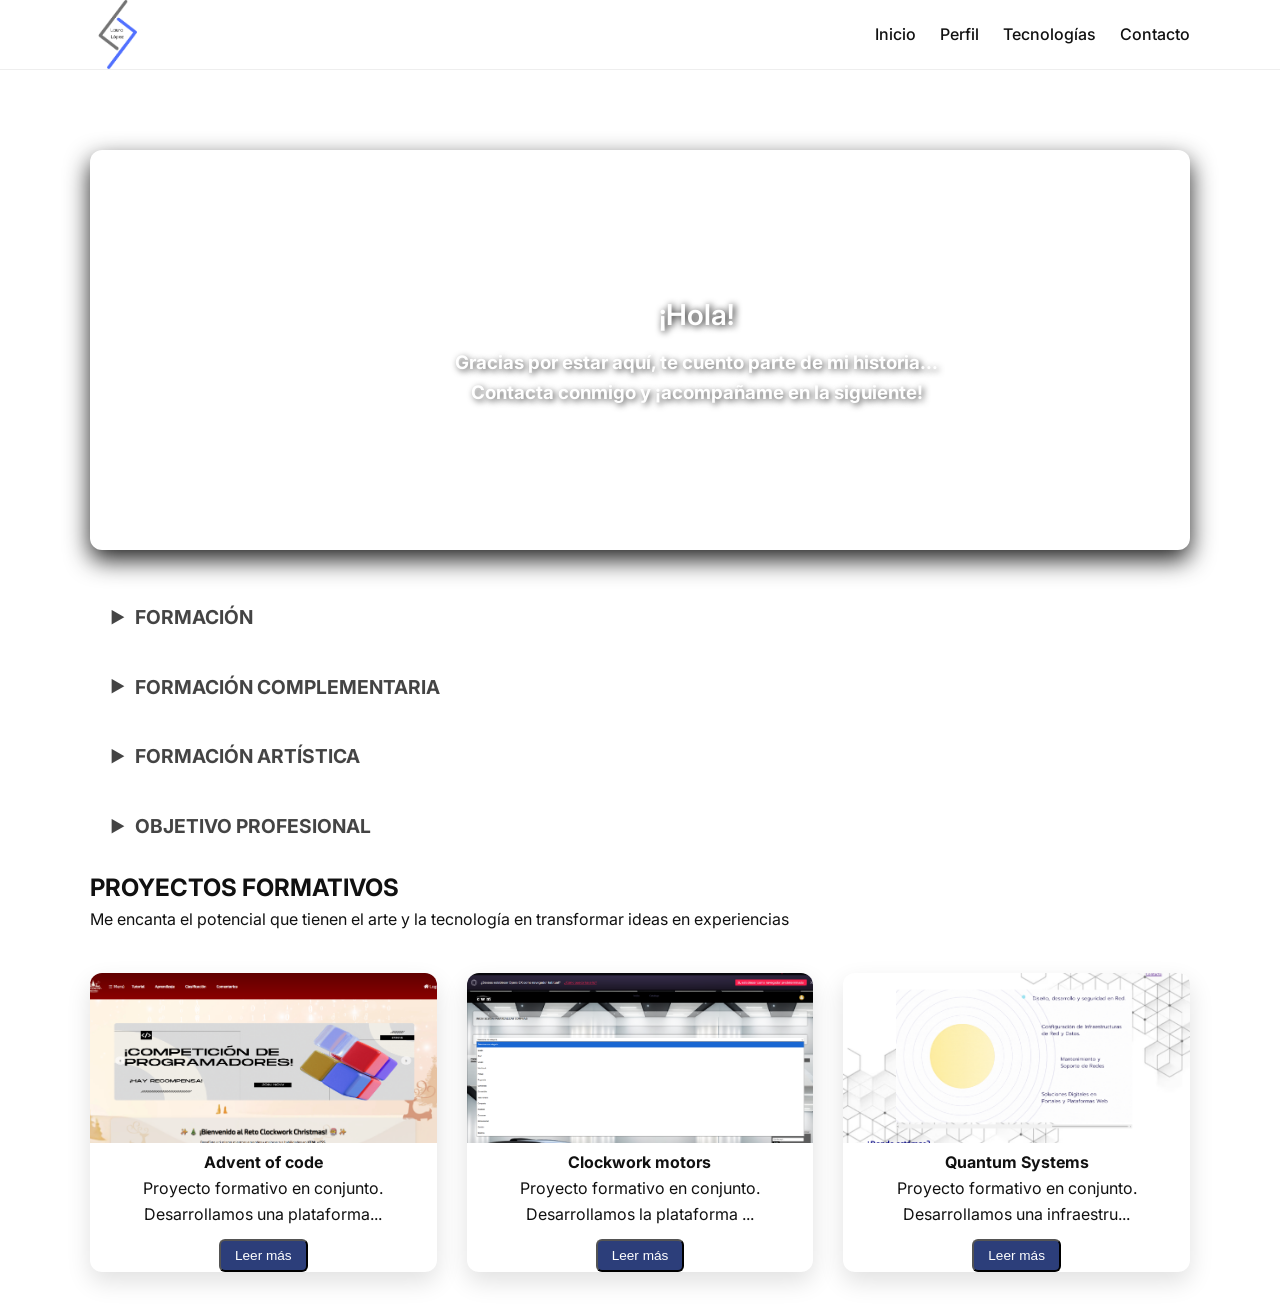
==== about.html @ 62062a2f "Subida de nueva versión de la web" ====
<!DOCTYPE html>
<html lang="es">
<head>
    <meta charset="UTF-8">
    <meta name="viewport" content="width=device-width, initial-scale=1.0">
    <title>Portfolio Profesional - Laura López</title>
    
    <!-- CSS -->
    <link rel="stylesheet" href="css/style.css">
    <link rel="stylesheet" href="css/header.css">
    <link rel="stylesheet" href="css/about.css">
    <link rel="stylesheet" href="css/acordeon.css"

    <!-- Fuentes -->
    <link rel="preconnect" href="https://fonts.googleapis.com">
    <link rel="preconnect" href="https://fonts.gstatic.com" crossorigin>
    <link href="https://fonts.googleapis.com/css2?family=Inter:wght@400;600;700&display=swap" rel="stylesheet">
</head>
<body>

    <!-- ================= HEADER ================= -->
    <header>
        <div class="container">
            <img src="assets/img/icon1.png" alt="Icono" class="logo">
            <nav>
                <a href="index.html">Inicio</a>
                <a href="about.html">Perfil</a>
                <a href="servicios.html">Tecnologías</a>
                <a href="contacto.html">Contacto</a>
            </nav>
        </div>
    </header>

    <!-- ================= ABOUT BANNER ================= -->
    <section class="about-banner">
        <div class="about-banner-text">
            <h2>¡Hola!</h2>
            <h3><b>Gracias por estar aquí, te cuento parte de mi historia... <br>Contacta conmigo y ¡acompañame en la siguiente!</b></h3>
        </div>
    </section>


    <!-- ================= ABOUT DETALLE / ACORDEONES ================= -->
<section class="about-accordion">

  <!-- Bloque 1 -->
  <div class="accordion-block">
    <h3 class="accordion-title"><span class="arrow">&#9654;</span>
        FORMACIÓN
    </h3>
    <div class="accordion-content">
      <div class="accordion-inner">
        <div class="accordion-text">
          <p>Además del bachiller, cuento con un grado técnico superior en informática, fué una experiencia maravillosa comprender las redes, los diferentes sistemas,
             softwares y servicios que se pueden ofrecer... en mi <a href="servicios.html">página de servicios</a> puedes encontrar distintos servicios que he ido aprendiendo 
             y en los que te puedo ayudar. Continúo en constante aprendizaje, enfocada en la evolución y la innovación tecnológica para mejorar cada vez más.</p>
        </div>
        <div class="accordion-img">
          <video src="assets/vd/asir.mp4" autoplay muted loop controls></video>
        </div>
      </div>
    </div>
  </div>

  <!-- Bloque 2 -->
  <div class="accordion-block">
    <h3 class="accordion-title"><span class="arrow">&#9654;</span>
        FORMACIÓN COMPLEMENTARIA
    </h3>
    <div class="accordion-content">
      <div class="accordion-inner">
        <div class="accordion-text">
          <p>Hablo tres idiomas: Español, Inglés y Alemán. Los he aprendido de manera autodidacta, practicando por mi cuenta y poniéndolos en uso 
            siempre que puedo, así que ya puedo mantener conversaciones fluidas en los tres. Me encanta seguir mejorando cada día, 
            aprendiendo nuevas palabras, expresiones y formas de comunicarme, porque creo que los idiomas son una puerta para conocer culturas, 
            personas y oportunidades.
          </p>
        </div>
        <div class="accordion-img">
          <video src="assets/vd/idiomas.mp4" autoplay muted loop controls></video>
        </div>
      </div>
    </div>
  </div>

  <!-- Bloque 3 -->
  <div class="accordion-block">
    <h3 class="accordion-title"><span class="arrow">&#9654;</span>
    FORMACIÓN ARTÍSTICA
    </h3>
    <div class="accordion-content">
      <div class="accordion-inner">
        <div class="accordion-text">
          <p>Realicé un programa introductorio de diseño donde aprendí sobre creatividad y cómo comunicar ideas de manera efectiva. 
            Además, exploré el dibujo y los conceptos fundamentales del arte, experimenté con la pintura y la composición del color... entre mucho más. 
            El aprendizaje personal se volvió aún más enriquecedor al conocer otras mentes y perspectivas; escuchar y ver cómo cada persona expresaba su visión fue una experiencia preciosa que despertó en mí un amor aún más profundo por la creatividad y el arte.</p>
        </div>
        <div class="accordion-img">
          <video src="assets/vd/artes.mp4" autoplay muted loop controls></video>
        </div>
      </div>
    </div>
  </div>

    <!-- Bloque 4 -->
  <div class="accordion-block">
    <h3 class="accordion-title"><span class="arrow">&#9654;</span>
    OBJETIVO PROFESIONAL
    </h3>
    <div class="accordion-content">
      <div class="accordion-inner">
        <div class="accordion-text">
          <p>Mi objetivo es seguir creciendo en el ámbito de la ciberseguridad y la administración de sistemas, 
                participando en proyectos que permitan mejorar la seguridad y eficiencia de las infraestructuras tecnológicas. 
                Me apasiona aprender constantemente y aplicar mis conocimientos de manera práctica, 
                siempre aportando mi rayito de luz e ingenio en cada tarea. 
                Espero poder ayudar a muchas personas a través de soluciones tecnológicas efectivas, 
                mientras continúo desarrollando mis habilidades y explorando nuevas herramientas y metodologías. </p>
        </div>
        <div class="accordion-img">
          <video src="assets/vd/objetivo.mp4" autoplay muted loop controls></video>
        </div>
      </div>
    </div>
  </div>

</section>


    <!-- ================= DESCRIPCIÓN PROFESIONAL ================= -->
        <div class="container about-extra">
            <h2>PROYECTOS FORMATIVOS</h2>
            <p>
            Me encanta el potencial que tienen el arte y la tecnología en transformar ideas en experiencias
            </p>
        </div>

    <!-- ================= MODAL PROYECTOS ================= -->
<div id="modal" class="modal">
    <div class="modal-content">
        <span id="cerrar">&times;</span>
        <h3 id="modal-titulo"></h3>
        <img id="modal-imagen" src="" alt="Imagen del proyecto" style="width:100%; max-height:300px; object-fit:cover; margin:15px 0; border-radius:12px;">
        <p id="modal-descripcion"></p>
        <p id="modal-tecnologias"></p>
    </div>
</div>
<div id="proyectos" class="projects-grid"></div>
    <!-- JS -->
    <script src="js/proyectos.js"></script>
    <script src="js/acordeon.js"></script>

</body>
</html>
---- css/style.css ----
/* Fuentes y Reset */
* {
    margin: 0;
    padding: 0;
    box-sizing: border-box;
}
body {
    font-family: 'Inter', sans-serif;
    line-height: 1.6;
    color: #111;
    background: #fff;
    text-align: center;
}

/* Contenedor general */
.container {
    width: 90%;
    max-width: 1100px;
    margin: auto;
}
.container-img-izq{
    width: 330px;
}

/* Hero */
/* Hero */
#hero {
    width: 95%;
    max-width: 1100px;
    margin: 80px auto 40px;
    border-radius: 12px; /* opcional para igualar estilo */
}

/* Contenedor interno */
#hero .container {
    display: flex;
    align-items: flex-start; /* pegado arriba */
    justify-content: center;
    gap: 60px;
}

/* Imagen */
.container-img-izq {
    width: 330px;
}

.imagen-lado-izq {
    display: block;  /* 🔹 elimina el espacio invisible debajo */
    width: 100%;
    height: auto;
    border-radius: 15px;
}
/* Texto */
.container-txt-dch {
    max-width: 900px;
    display: flex;
    flex-direction: column;
    gap: 10px;
}

#hero h2 {
    font-size: 2.5rem;
    margin-bottom: 1rem;
}

#hero p {
    font-size: 1.2rem;
    margin-bottom: 2rem;
    color: #555;
}

/* Botón */
.btn {
    background: #4f52b3;
    color: #fff;
    padding: 0.75rem 2rem;
    text-decoration: none;
    border-radius: 5px;
    transition: 0.3s;
}

.btn:hover {
    background: #262186;
}

/* ================= */
/* Responsive móvil */
/* ================= */

@media (max-width: 768px) {

  #hero .container {
    flex-direction: column;
    text-align: center;
  }

  .imagen-lado-izq {
    width: 200px;
  }

  #hero h2 {
    font-size: 1.8rem;
  }

  #hero p {
    font-size: 1rem;
  }

}

/* About me */

#about {
    background-image:
        url("../assets/img/fondos/fondo12.png");
    background-size: cover;       /* que cubra toda la sección */
    background-position: bottom;  /* centrado */
    background-repeat: no-repeat;
    padding: 4rem 0;
    position: relative;           /* necesario para overlay si lo quieres */
    color: #ffffff;     
}
#about h2,
#about h3,
#about p {
    text-shadow: 2px 2px 6px rgba(0, 0, 0, 0.858);
}

#about a {
    color: #5d61d0; 
}
#about a:hover {
    text-decoration: underline;
    color: #928dfc; 
}

/* Sections */
section {
}
section h2 {
    text-align: center;
    margin-bottom: 2rem;
    font-weight: 600;
}

/* Contact Form */
form {
    display: flex;
    flex-direction: column;
    max-width: 500px;
    margin: auto;
}
form input, form textarea {
    padding: 0.75rem;
    margin-bottom: 1rem;
    border: 1px solid #ccc;
    border-radius: 5px;
    font-family: 'Inter', sans-serif;
}
form button {
    padding: 0.75rem;
    border: none;
    background: #4f52b3;
    color: #fff;
    font-weight: 600;
    cursor: pointer;
    border-radius: 5px;
}
form button:hover {
    background: #262186;
}

/* Footer */
footer {
    text-align: center;
    padding: 2rem 0;
    border-top: 1px solid #eee;
    color: #777;
    font-size: 0.9rem;
}
---- css/header.css ----
/* ===== HEADER ===== */

header {
    background: #fff;
    border-bottom: 1px solid #eee;
    height: 70px;             /* altura del header */
    display: flex;
    align-items: center;       /* centra verticalmente contenido */
    z-index: 1000;
}

header .container {
    display: flex;
    justify-content: space-between; /* logo izquierda, menú derecha */
    align-items: center;
    width: 90%;
    max-width: 1100px;
    margin: 0 auto;
    padding: 0;                /* elimina padding superior e inferior */
    height: 100%;
}

header .logo {
    height: 100%;   /* ocupa toda la altura del header */
    width: auto;
    margin: 0;
    display: block;
}

header nav {
    display: flex;
    gap: 1.5rem;
}

header nav a {
    text-decoration: none;
    color: #111;
    font-weight: 500;
    transition: color 0.3s;
}

header nav a:hover {
    color: #555;
}
---- css/about.css ----
/* ================= RESET Y FUENTES ================= */

/* Resetea márgenes y paddings de todos los elementos y activa box-sizing border-box */
* {
    margin: 0;              /* Elimina margen por defecto */
    padding: 0;             /* Elimina padding por defecto */
    box-sizing: border-box; /* Padding y border no aumentan el ancho total */
}

/* Estilos generales del body */
body {
    font-family: 'Inter', sans-serif; /* Fuente principal */
    color: #111;                      /* Color de texto principal */
    background: #fff;                 /* Fondo blanco */
    text-align: center;               /* Centra texto por defecto */
    line-height: 1.6;                 /* Altura de línea legible */
}

/* ================= ABOUT BANNER ================= */

/* Contenedor principal del banner de "Sobre mí" */
.about-banner {
    position: relative;                       /* Permite posicionar elementos internos */
    background-image: url("../assets/img/about4.png"); /* Imagen de fondo */
    background-size: cover;                   /* La imagen cubre todo el contenedor */
    background-position: right center;        /* Imagen alineada a la derecha y centrada verticalmente */
    background-repeat: no-repeat;             /* Evita que la imagen se repita */

    min-height: 400px;                        /* Altura mínima del banner */
    width: 90%;                               /* Ocupa el 90% del ancho de la pantalla */
    max-width: 1100px;                        /* Limita tamaño máximo en pantallas grandes */
    margin: 80px auto 40px;                   /* Centra horizontalmente y agrega margen arriba/abajo */

    display: flex;                            /* Activa flexbox para alinear contenido */
    align-items: center;                      /* Centra contenido verticalmente */
    justify-content: flex-end;                /* Coloca el texto hacia la derecha */

    padding: 20px;                            /* Espacio interior */
    border-radius: 12px;                      /* Bordes redondeados */
    box-shadow: 0 10px 25px rgba(0, 0, 0, 0.871); /* Sombra para dar profundidad */
}

/* Contenedor de texto dentro del banner */
.about-banner-text {
    max-width: 70%;                    /* Limita el ancho del texto */
    color: rgb(255, 255, 255);                      /* Color del texto */
    padding: 20px;
    padding-left: 20%;                     /* Espacio interno */
    border-radius: 10px;               /* Bordes redondeados del cuadro de texto */
    margin-right: 20%;                  /* Separa el texto del borde derecho */
}

/* Estilo del título dentro del banner */
.about-banner-text h2 {
    font-size: 1.8rem;                       /* Tamaño de fuente grande para título */
    margin-bottom: 10px;                     /* Espacio debajo del título */
    text-shadow: 2px 1px 7px rgba(5, 5, 5, 0.979); /* Sombra adicional para resaltar */
}

/* Estilo del subtítulo o párrafos grandes */
.about-banner-text h3 {
    text-shadow: 2px 2px 6px rgba(0, 0, 0, 0.7); /* sombra negra semitransparente */
}

/* ================= TEXTOS JUSTIFICADOS ================= */

/* Aplica justificación a párrafos en banner, about y proyectos */
.about-banner-text p,
.about-text p,
.project-content p {
    text-align: justify;      /* Texto alineado a ambos lados */
    text-align-last: left;    /* Última línea alineada a la izquierda */
}

/* ================= SECCIÓN ABOUT ================= */

/* Contenedor detalle sobre mí */
#about-detalle {
    background: #fff; /* Fondo blanco para secciones */
}

/* Grid para texto e imagen */
.about-grid {
    display: flex;                 /* Flexbox en fila */
    align-items: center;           /* Centra verticalmente */
    justify-content: center;       /* Centra horizontalmente */
    gap: 60px;                     /* Espacio entre elementos */
    margin-bottom: 40px;           /* Espacio inferior */
}

/* Contenedor de texto */
.about-text {
    max-width: 500px; /* Limita ancho de texto para mejor lectura */
}

/* Estilo de los párrafos */
.about-text p {
    margin-bottom: 15px; /* Espacio entre párrafos */
    color: #444;         /* Color gris suave */
}

/* Estilo de imagen a la derecha */
.about-img-dch img {
    width: 320px;                             /* Ancho fijo de imagen */
    border-radius: 15px;                      /* Bordes redondeados */
    box-shadow: 0 10px 25px rgba(0,0,0,0.2); /* Sombra */
}

/* Sección de contenido extra */
.about-extra {
    text-align: left;       /* Alinea a la izquierda */
    margin-bottom: 40px;    /* Margen inferior */
}

/* ================= RESPONSIVE ================= */

/* Ajustes para pantallas medianas (<900px) */
@media (max-width: 900px) {
    .about-banner {
        flex-direction: column;          /* Coloca texto debajo de la imagen */
        justify-content: center;         /* Centra verticalmente */
        align-items: center;             /* Centra horizontalmente */
        padding: 30px 20px;              /* Ajusta padding */
    }
    .about-banner-text {
        margin: 0;                       /* Elimina margen lateral */
        max-width: 90%;                   /* Texto más ancho en pantallas pequeñas */
    }
    .about-grid {
        flex-direction: column;           /* Apila imagen y texto verticalmente */
        align-items: center;
        gap: 30px;                        /* Menos separación */
        text-align: center;               /* Centra texto */
    }
    .about-text {
        max-width: 80%;
    }
    .about-img-dch img {
        width: 80%;
        max-width: 320px;
    }
}

/* Ajustes para pantallas pequeñas (<500px) */
@media (max-width: 500px) {
    .about-banner {
        min-height: 300px;     /* Reduce altura */
        padding: 20px 10px;    /* Reduce padding */
    }
    .about-banner-text h2 {
        font-size: 1.5rem;     /* Título más pequeño */
    }
    .about-banner-text p {
        font-size: 0.85rem;    /* Texto más compacto */
    }
    .about-text {
        max-width: 90%;        /* Ancho cómodo */
        margin: 0 auto;        /* Centra bloque */
        font-size: 0.9rem;     /* Ajuste fuente */
    }
    .about-img-dch img {
        width: 90%;            /* Imagen adaptable */
    }
}

/* ================= PROYECTOS ================= */

/* Grid para los proyectos */
.projects-grid {
    width: 90%;
    max-width: 1100px;
    margin: 3% auto;
    display: grid;
    grid-template-columns: repeat(auto-fit, minmax(260px,1fr)); /* Ajusta columnas automáticamente */
    gap: 30px;
}

/* Tarjeta individual de proyecto */
.project-card {
    background: #fff;
    border-radius: 12px;
    overflow: hidden;
    box-shadow: 0 10px 25px rgba(0,0,0,0.12);
    transition: transform 0.25s ease, box-shadow 0.25s ease;
}

/* Efecto hover de la tarjeta */
.project-card:hover {
    transform: translateY(-6px);           /* Se eleva ligeramente */
    box-shadow: 0 18px 35px rgba(0,0,0,0.18); /* Sombra más marcada */
}

/* Imagen del proyecto */
.project-img {
    width: 100%;
    height: 170px;
    object-fit: cover; /* Recorta imagen sin deformar */
}

/* Contenido dentro de la tarjeta */
.project-content {
    padding: 18px;
}

.project-content h4 {
    margin-bottom: 8px;
    font-size: 1.1rem;
}

.project-content p {
    font-size: 0.9rem;
    color: #444;
}

/* Botón del proyecto */
.project-btn {
    display: inline-block;
    margin-top: 12px;
    padding: 7px 14px;
    background: #2c3e7a;
    color: white;
    border-radius: 6px;
    font-size: 0.85rem;
    cursor: pointer;
    transition: background 0.2s;
}

.project-btn:hover {
    background: #1d295546;
}

/* ================= MODAL ================= */

/* Contenedor del modal */
.modal {
    display: none;                       /* Oculto por defecto */
    position: fixed;                     /* Posición fija */
    top: 0;
    left: 0;
    width: 100%;
    height: 100%;
    background: rgba(0,0,0,0.55);       /* Fondo semi-transparente */
    justify-content: center;             /* Centra contenido horizontal */
    align-items: center;                 /* Centra contenido vertical */
    z-index: 9999;                       /* Siempre encima de todo */
}

/* Contenido del modal */
.modal-content {
    background: #fff;
    max-width: 73%;
    padding: 30px;
    border-radius: 12px;
    box-shadow: 0 10px 30px rgba(0,0,0,0.25);
    flex-direction: row;     /* fila horizontal */
    gap: 30px;
}

.modal-content img {
    width: 50%;              /* mitad del modal */
}

/* Botón cerrar modal */
#cerrar {
    float: right;    /* Posición derecha */
    font-size: 24px; /* Tamaño grande */
    cursor: pointer; /* Cambia cursor al pasar sobre él */
}
---- css/acordeon.css ----
/* ================== ACORDEÓN ================== */
.about-accordion {
  width: 100%;
  max-width: 1100px;
  margin: 0 auto;
  padding: 0 0px;    /* Espacio interno opcional para que no toque los bordes */

}

.accordion-block {
  margin-bottom: 15px;
}

/* ===== TÍTULO DEL ACORDEÓN ===== */
.accordion-title {
  cursor: pointer;
  padding: 12px 20px;
  background: none;
  color: rgba(0, 0, 0, 0.732);
  border-radius: 8px;
  font-size: 1.2rem;
  transition: background 0.3s;

  display: flex;        /* flecha y texto en línea */
  align-items: center;
  gap: 10px;            /* espacio entre flecha y texto */
}

.accordion-title:hover {
  color:rgba(98, 98, 149, 0.732) ;
}

/* Flecha al inicio */
.accordion-title .arrow {
  display: inline-block;
  transition: transform 0.3s ease;
  font-size: 1rem;
  transform: rotate(0deg);      /* apunta a la derecha cuando está cerrado */
}

/* Giro de flecha cuando el bloque está activo */
.accordion-title.active .arrow {
  transform: rotate(90deg);     /* apunta hacia abajo */
}

/* ===== CONTENIDO DEL ACORDEÓN ===== */
.accordion-content {
  max-height: 0;
  overflow: hidden;
  transition: max-height 0.5s ease, padding 0.5s ease;
  background: #f1f1f1;
  border-radius: 0 0 8px 8px;
  padding: 0 20px;
}

.accordion-content.active {
  max-height: 800px;
  padding: 12px 20px;
}

/* Contenedor interno: texto + imagen en línea */
.accordion-inner {
  display: flex;
  gap: 20px;
  align-items: flex-start;
  margin-top: 10px;
  flex-wrap: wrap;
}

/* Texto del bloque */
.accordion-text {
  flex: 1;
  min-width: 200px;
}

/* Imagen del bloque */
.accordion-img img {
  width: 400px;
  max-width: 400px;
  height: 250px;
  object-fit: cover;
  border-radius: 12px;
  box-shadow: 0 8px 20px rgba(0,0,0,0.2);
}

/* Responsive: en móvil se apila vertical */
@media (max-width: 768px) {
  .accordion-inner {
    flex-direction: column;
    align-items: center;
    text-align: center;
  }
  .accordion-img img {
    max-width: 90%;
    height: auto;
  }
}

.accordion-img video {
    width: 400px;          /* igual que tus imágenes */
    height: 250px;         /* altura uniforme */
    object-fit: cover;     /* recorta sin deformar */
    border-radius: 12px;
    box-shadow: 0 8px 20px rgba(0,0,0,0.2);
}

/* Responsive: en móvil se adapta al ancho */
@media (max-width: 768px) {
    .accordion-img video {
        width: 90%;
        height: auto;
    }
}
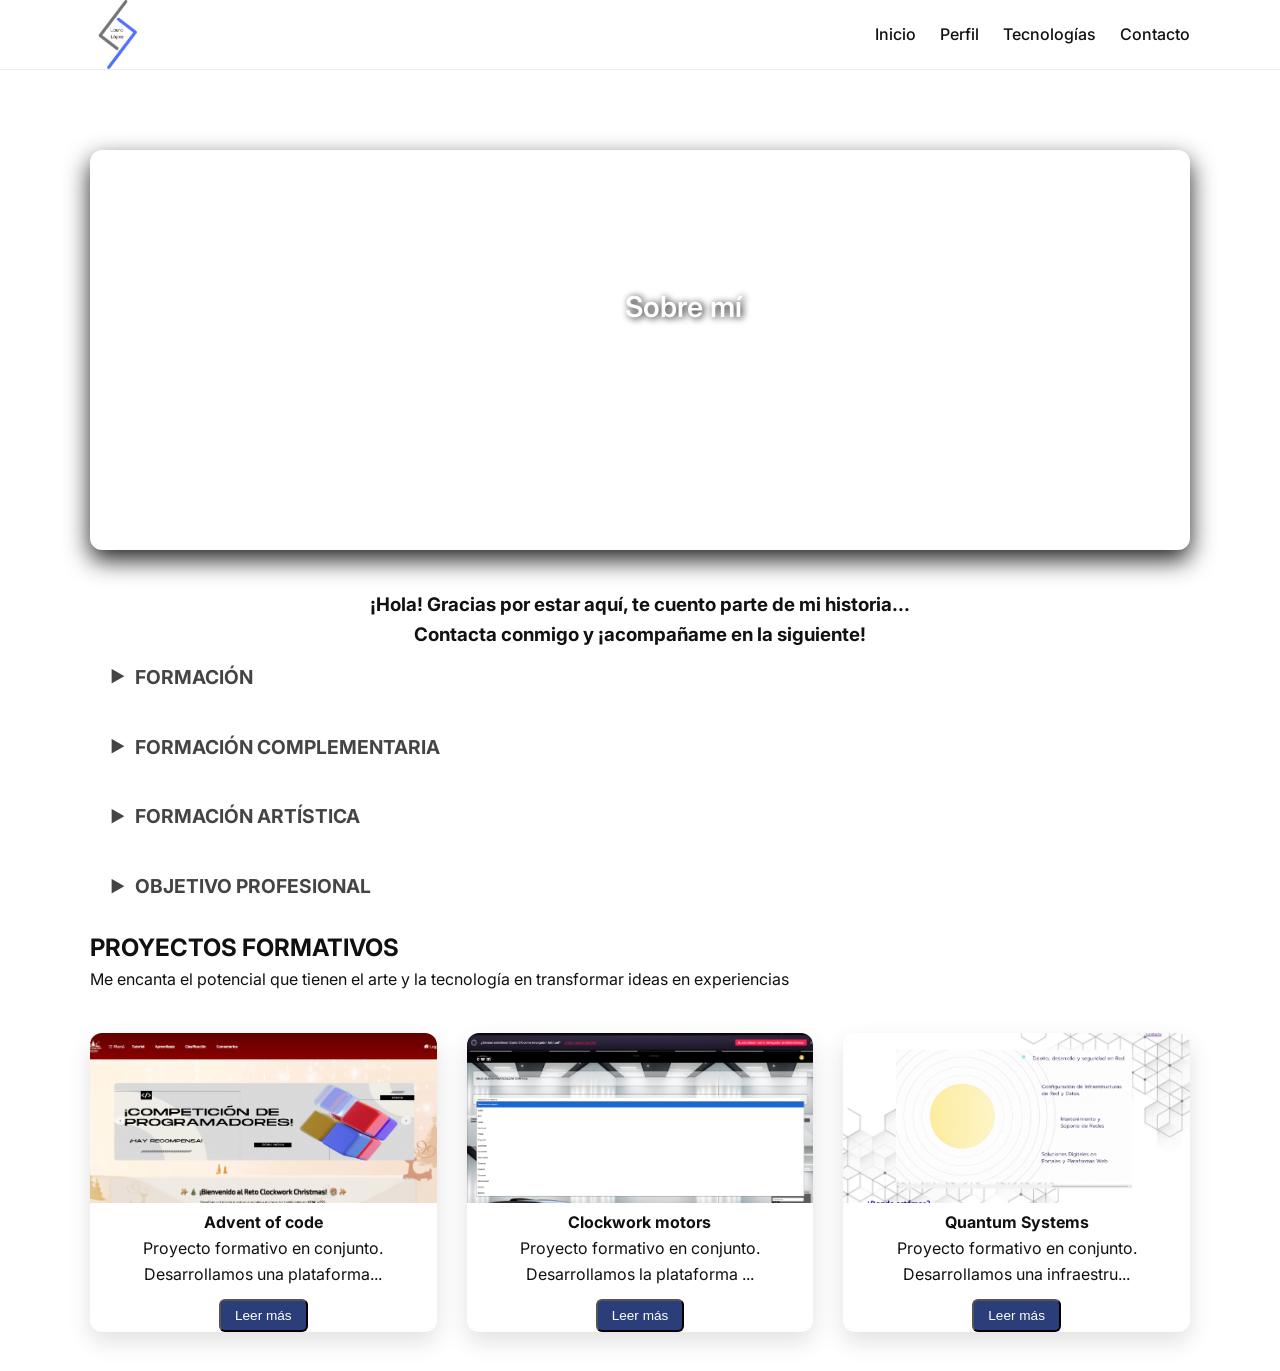
==== commit ec510c00: "Update about.html" ====
--- a/about.html
+++ b/about.html
@@ -34,15 +34,15 @@
     <!-- ================= ABOUT BANNER ================= -->
     <section class="about-banner">
         <div class="about-banner-text">
-            <h2>¡Hola!</h2>
-            <h3><b>Gracias por estar aquí, te cuento parte de mi historia... <br>Contacta conmigo y ¡acompañame en la siguiente!</b></h3>
+            <h2>Sobre mí</h2>
+            <p>Apasionada por la innovación tecnológica y el desarrollo de soluciones digitales. Especializada en administración de sistemas, redes y optimización de entornos IT.</p>
         </div>
     </section>
 
 
     <!-- ================= ABOUT DETALLE / ACORDEONES ================= -->
 <section class="about-accordion">
-
+<h3><b>¡Hola! Gracias por estar aquí, te cuento parte de mi historia... <br>Contacta conmigo y ¡acompañame en la siguiente!</b></h3>
   <!-- Bloque 1 -->
   <div class="accordion-block">
     <h3 class="accordion-title"><span class="arrow">&#9654;</span>
@@ -151,4 +151,4 @@
     <script src="js/acordeon.js"></script>
 
 </body>
-</html>+</html>
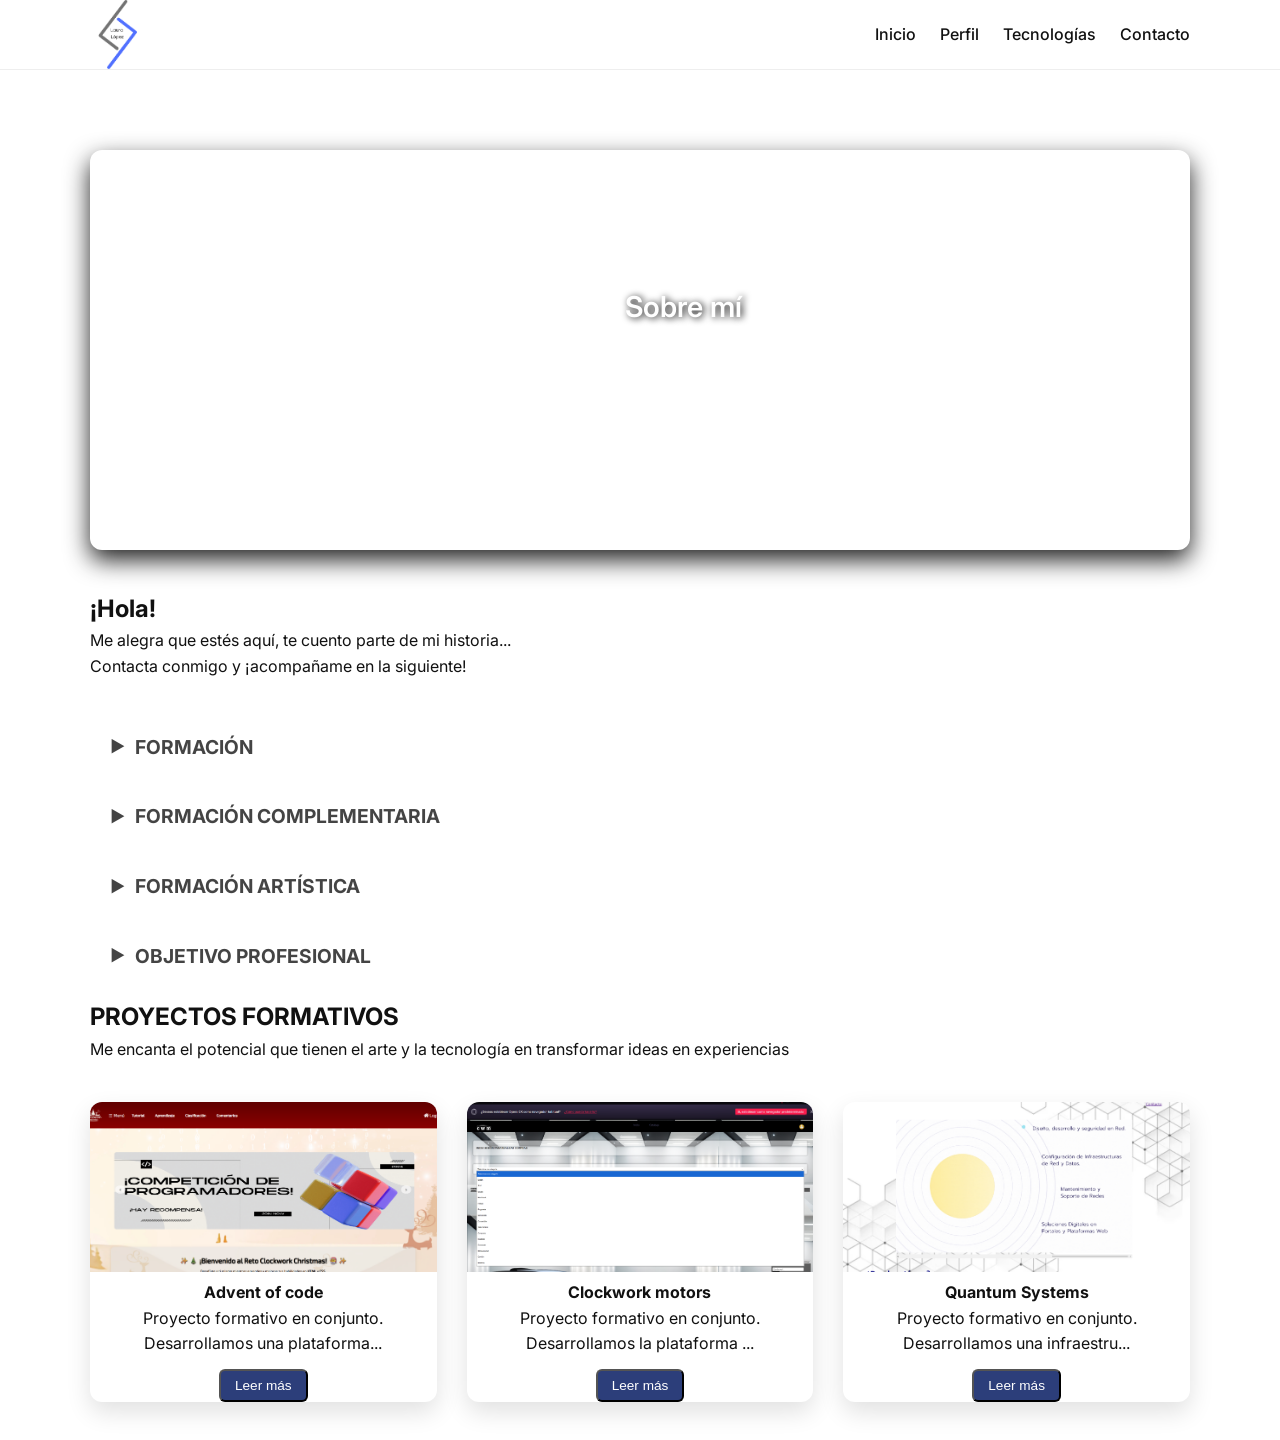
==== commit a689f750: "Update about.html" ====
--- a/about.html
+++ b/about.html
@@ -39,10 +39,14 @@
         </div>
     </section>
 
-
+        <div class="container about-extra">
+            <h2>¡Hola!</h2>
+            <p>
+            Me alegra que estés aquí, te cuento parte de mi historia... <br>Contacta conmigo y ¡acompañame en la siguiente!
+            </p>
+        </div>
     <!-- ================= ABOUT DETALLE / ACORDEONES ================= -->
-<section class="about-accordion">
-<h3><b>¡Hola! Gracias por estar aquí, te cuento parte de mi historia... <br>Contacta conmigo y ¡acompañame en la siguiente!</b></h3>
+    <section class="about-accordion">
   <!-- Bloque 1 -->
   <div class="accordion-block">
     <h3 class="accordion-title"><span class="arrow">&#9654;</span>
--- a/css/style.css
+++ b/css/style.css
@@ -91,11 +91,16 @@
 
   #hero .container {
     flex-direction: column;
+    align-items: center;  /* centramos todo */
     text-align: center;
+    gap: 20px; 
   }
 
   .imagen-lado-izq {
-    width: 200px;
+     width: 100%;          /* ocupa 70% del ancho del contenedor */
+    align-items: center;
+    max-width: 300px;     /* no se haga gigante en tablet grande */
+    height: auto;
   }
 
   #hero h2 {
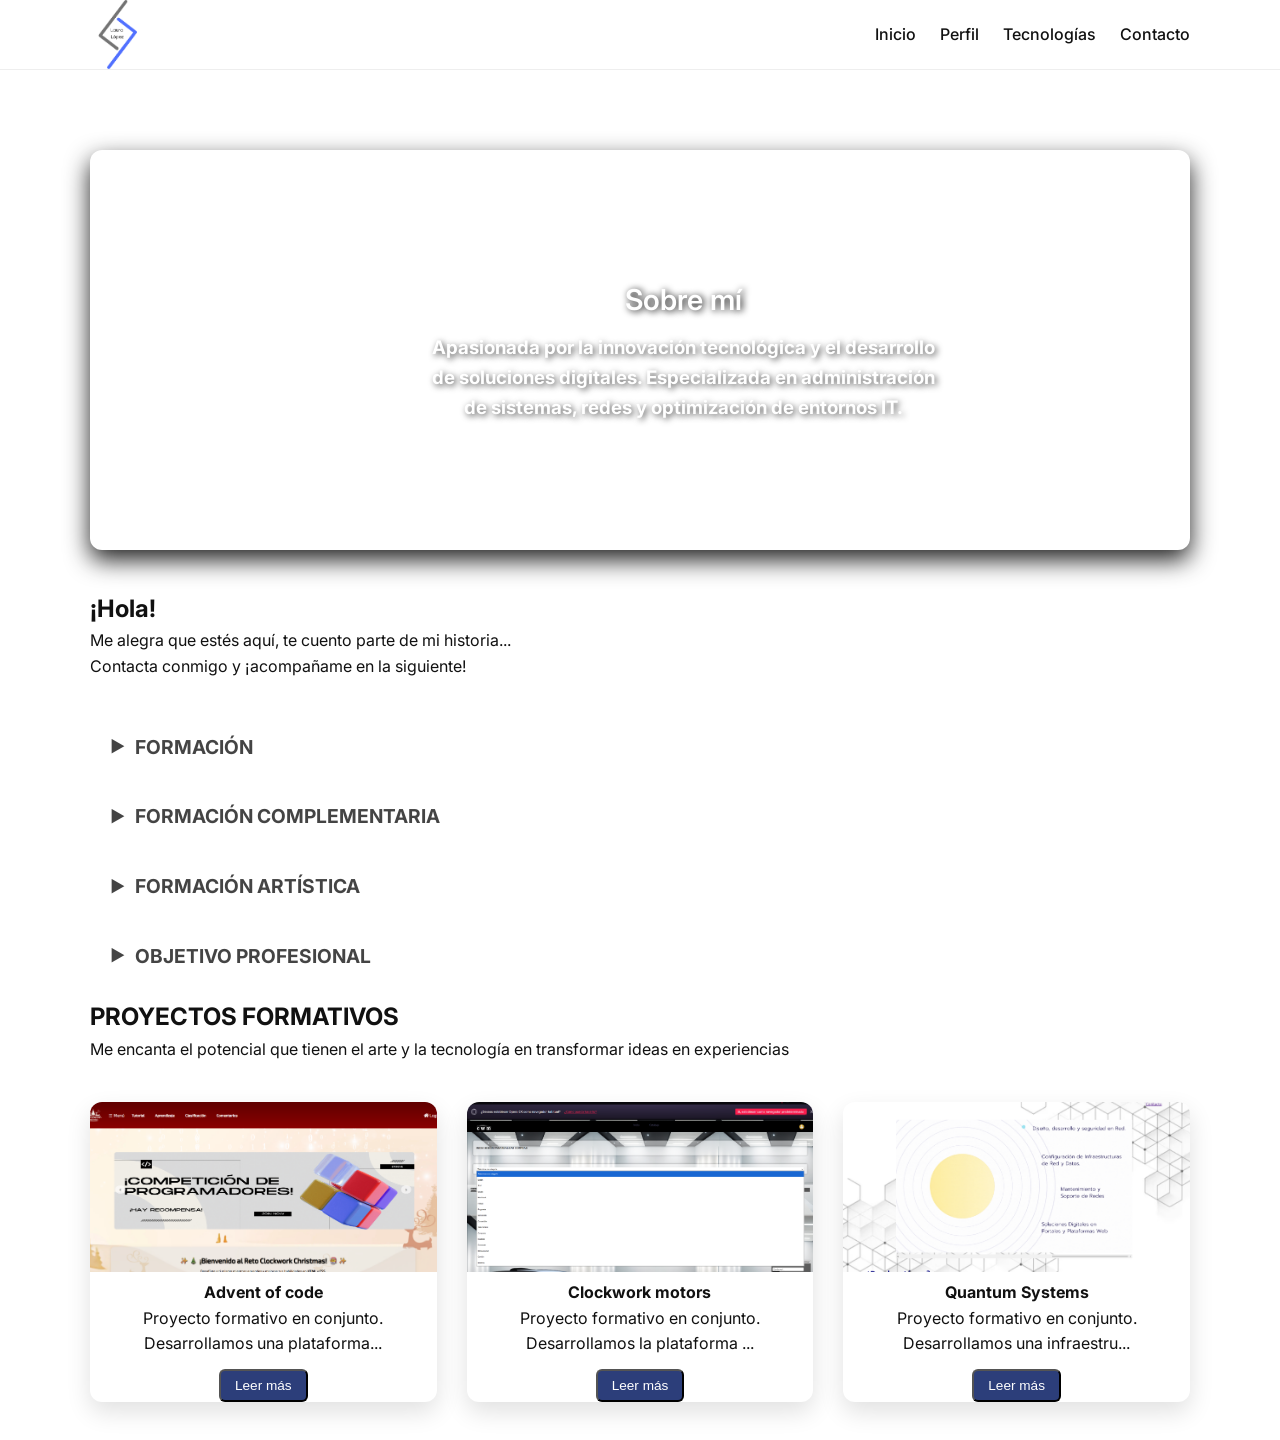
==== commit 743d3b42: "Update about.html" ====
--- a/about.html
+++ b/about.html
@@ -35,7 +35,8 @@
     <section class="about-banner">
         <div class="about-banner-text">
             <h2>Sobre mí</h2>
-            <p>Apasionada por la innovación tecnológica y el desarrollo de soluciones digitales. Especializada en administración de sistemas, redes y optimización de entornos IT.</p>
+            <h3>Apasionada por la innovación tecnológica y el desarrollo de soluciones digitales. 
+                Especializada en administración de sistemas, redes y optimización de entornos IT.</h3>
         </div>
     </section>
 
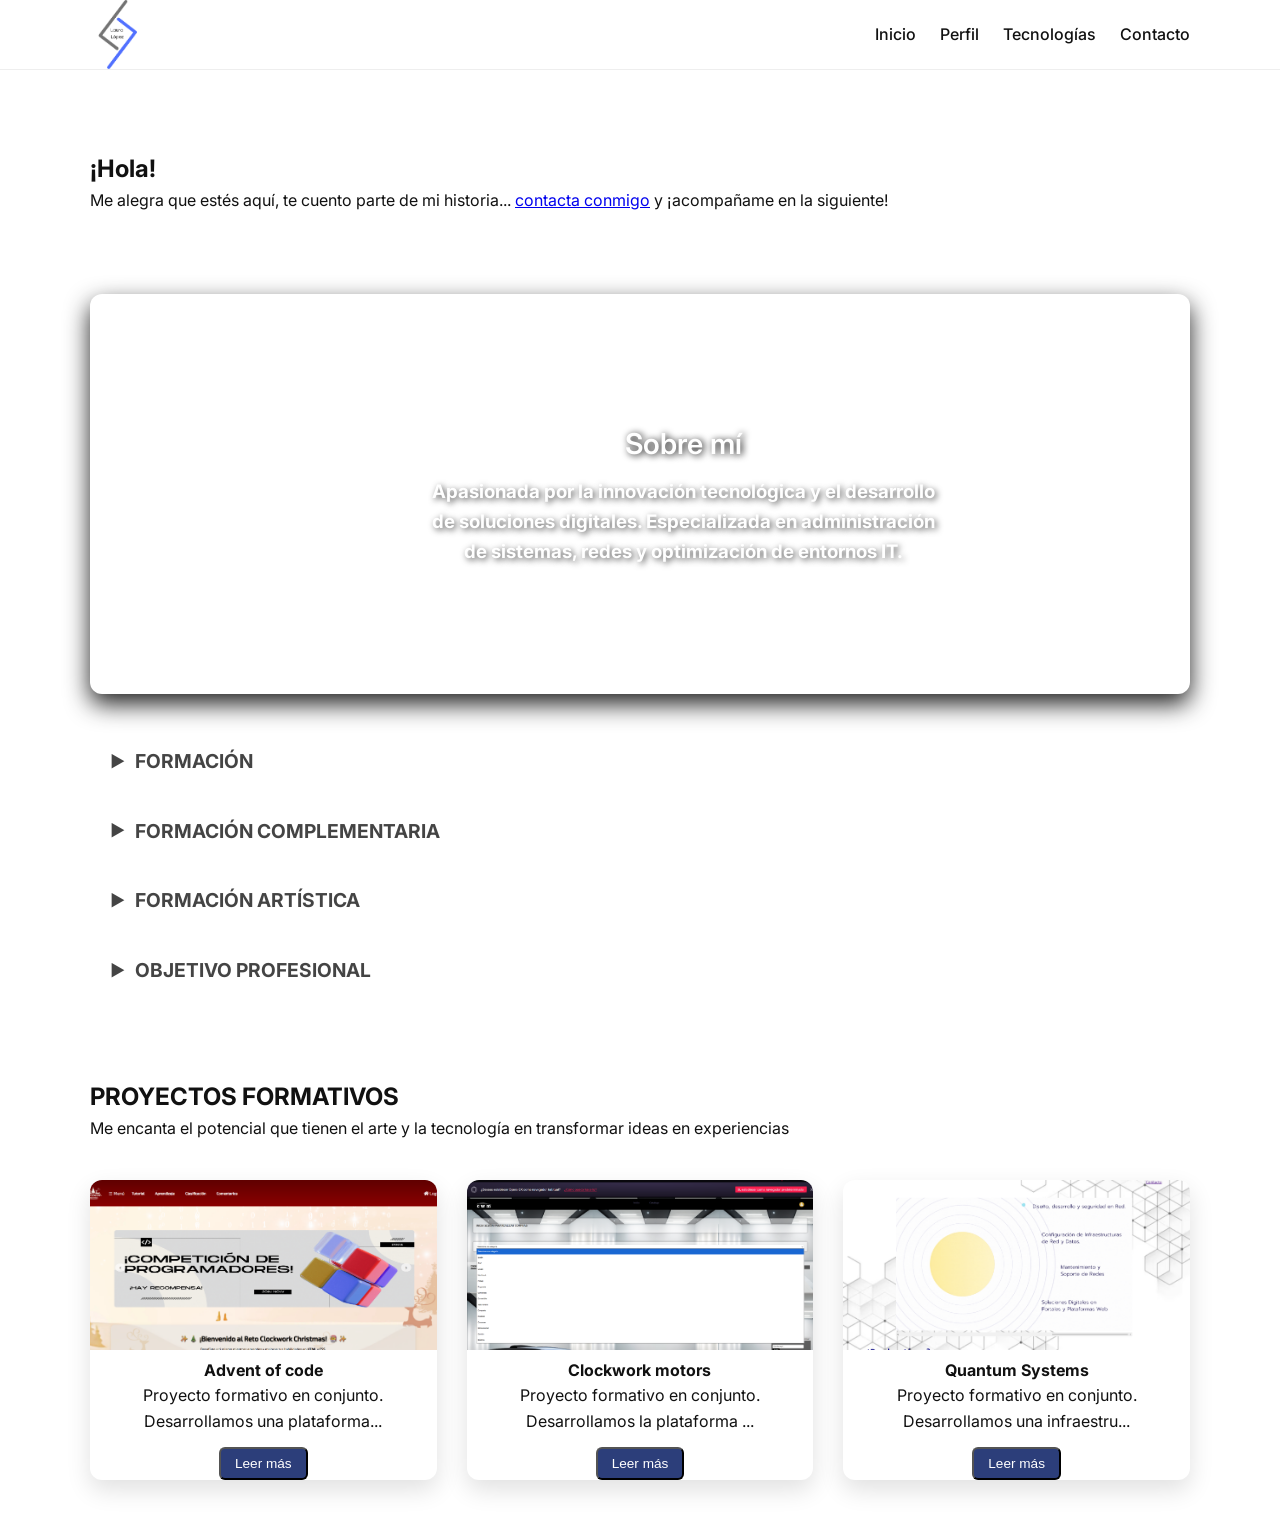
==== commit 83836a56: "Update about.html" ====
--- a/about.html
+++ b/about.html
@@ -30,22 +30,21 @@
             </nav>
         </div>
     </header>
-
+        <div class="container about-extra">
+            <h2>¡Hola!</h2>
+            <p>
+            Me alegra que estés aquí, te cuento parte de mi historia... <a href="contacto.html">contacta conmigo</a> y ¡acompañame en la siguiente!
+            </p>
+        </div>
     <!-- ================= ABOUT BANNER ================= -->
     <section class="about-banner">
         <div class="about-banner-text">
             <h2>Sobre mí</h2>
             <h3>Apasionada por la innovación tecnológica y el desarrollo de soluciones digitales. 
-                Especializada en administración de sistemas, redes y optimización de entornos IT.</h3>
+              Especializada en administración de sistemas, redes y optimización de entornos IT.</h3>
         </div>
     </section>
 
-        <div class="container about-extra">
-            <h2>¡Hola!</h2>
-            <p>
-            Me alegra que estés aquí, te cuento parte de mi historia... <br>Contacta conmigo y ¡acompañame en la siguiente!
-            </p>
-        </div>
     <!-- ================= ABOUT DETALLE / ACORDEONES ================= -->
     <section class="about-accordion">
   <!-- Bloque 1 -->
--- a/css/about.css
+++ b/css/about.css
@@ -109,7 +109,7 @@
 /* Sección de contenido extra */
 .about-extra {
     text-align: left;       /* Alinea a la izquierda */
-    margin-bottom: 40px;    /* Margen inferior */
+    margin-top: 80px;  /* ajusta el valor a lo que necesites */
 }
 
 /* ================= RESPONSIVE ================= */
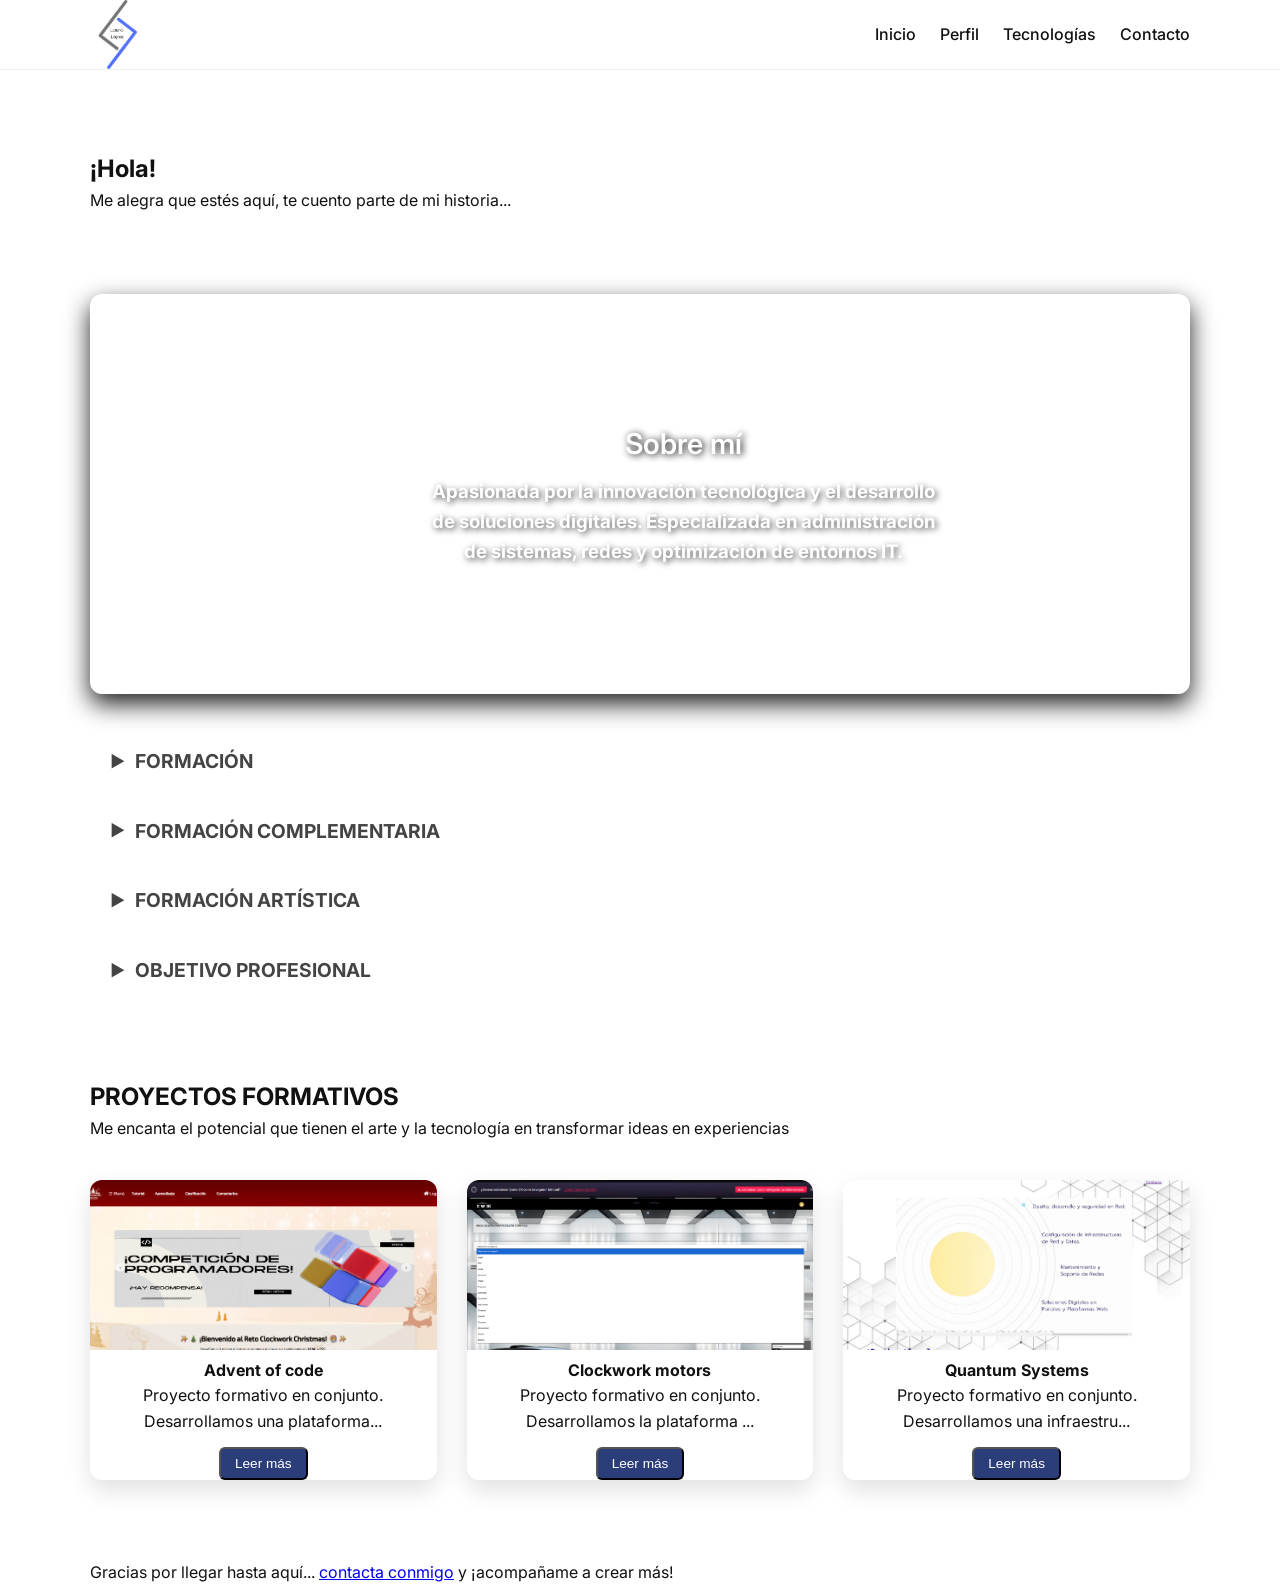
==== commit d48741f5: "Update about.html" ====
--- a/about.html
+++ b/about.html
@@ -33,7 +33,7 @@
         <div class="container about-extra">
             <h2>¡Hola!</h2>
             <p>
-            Me alegra que estés aquí, te cuento parte de mi historia... <a href="contacto.html">contacta conmigo</a> y ¡acompañame en la siguiente!
+            Me alegra que estés aquí, te cuento parte de mi historia... 
             </p>
         </div>
     <!-- ================= ABOUT BANNER ================= -->
@@ -150,6 +150,13 @@
     </div>
 </div>
 <div id="proyectos" class="projects-grid"></div>
+
+        <div class="container about-extra">
+            <p>
+            Gracias por llegar hasta aquí... <a href="contacto.html">contacta conmigo</a> y ¡acompañame a crear más!
+            </p>
+        </div>
+
     <!-- JS -->
     <script src="js/proyectos.js"></script>
     <script src="js/acordeon.js"></script>
--- a/css/about.css
+++ b/css/about.css
@@ -123,6 +123,7 @@
         padding: 30px 20px;              /* Ajusta padding */
     }
     .about-banner-text {
+        text-align: center; /* centra el texto en móviles */
         margin: 0;                       /* Elimina margen lateral */
         max-width: 90%;                   /* Texto más ancho en pantallas pequeñas */
     }
@@ -162,7 +163,13 @@
         width: 90%;            /* Imagen adaptable */
     }
 }
-
+@media (max-width: 768px) {
+    .about-banner-text {
+        text-align: center; /* centra el texto en móviles */
+        padding-left: 0;    /* quita padding izquierdo que lo empuja a la derecha */
+        margin-right: 0;    /* quita margen derecho */
+    }
+}
 /* ================= PROYECTOS ================= */
 
 /* Grid para los proyectos */
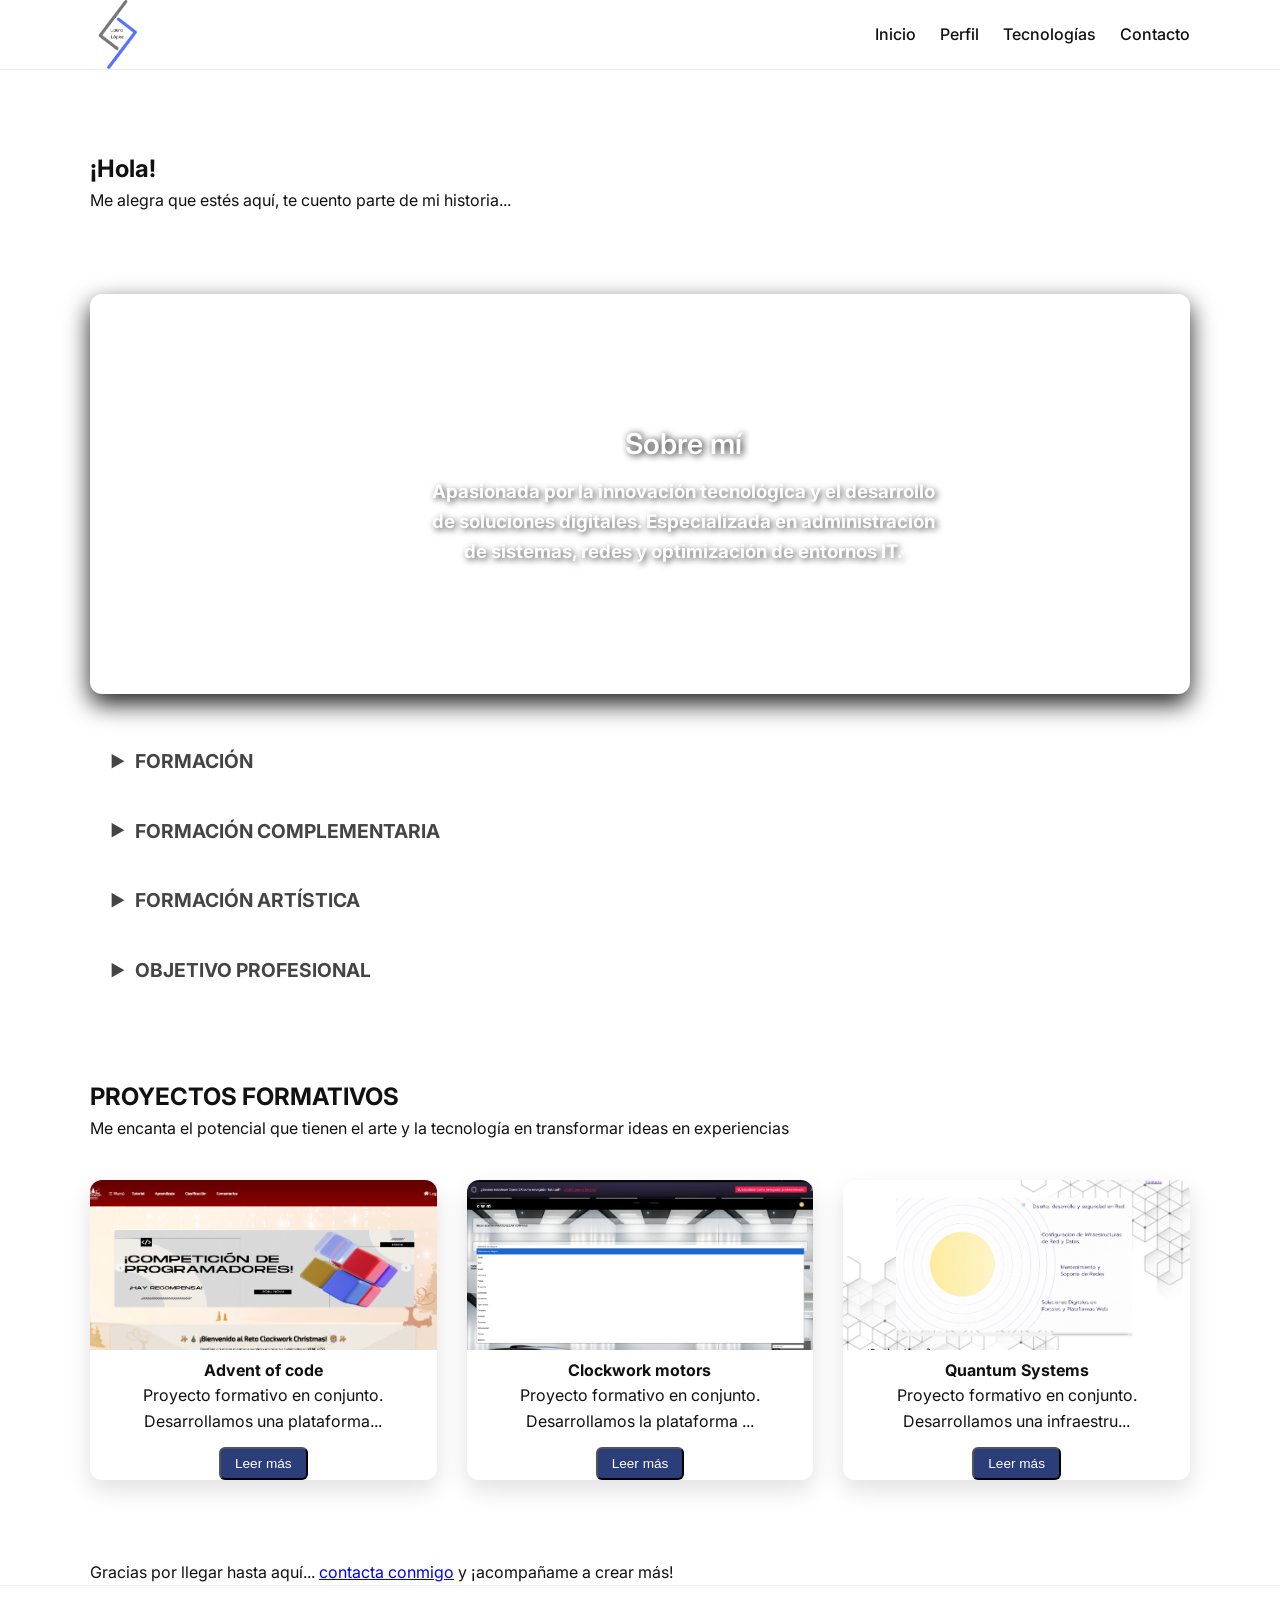
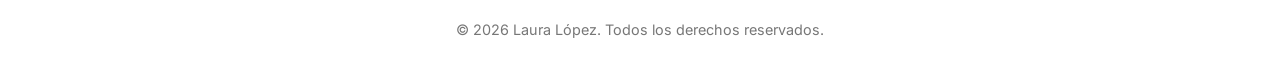
==== commit d4449901: "Update about.html" ====
--- a/about.html
+++ b/about.html
@@ -156,7 +156,12 @@
             Gracias por llegar hasta aquí... <a href="contacto.html">contacta conmigo</a> y ¡acompañame a crear más!
             </p>
         </div>
-
+<!-- Footer -->
+    <footer>
+        <div class="container">
+            <p>© 2026 Laura López. Todos los derechos reservados.</p>
+        </div>
+    </footer>
     <!-- JS -->
     <script src="js/proyectos.js"></script>
     <script src="js/acordeon.js"></script>
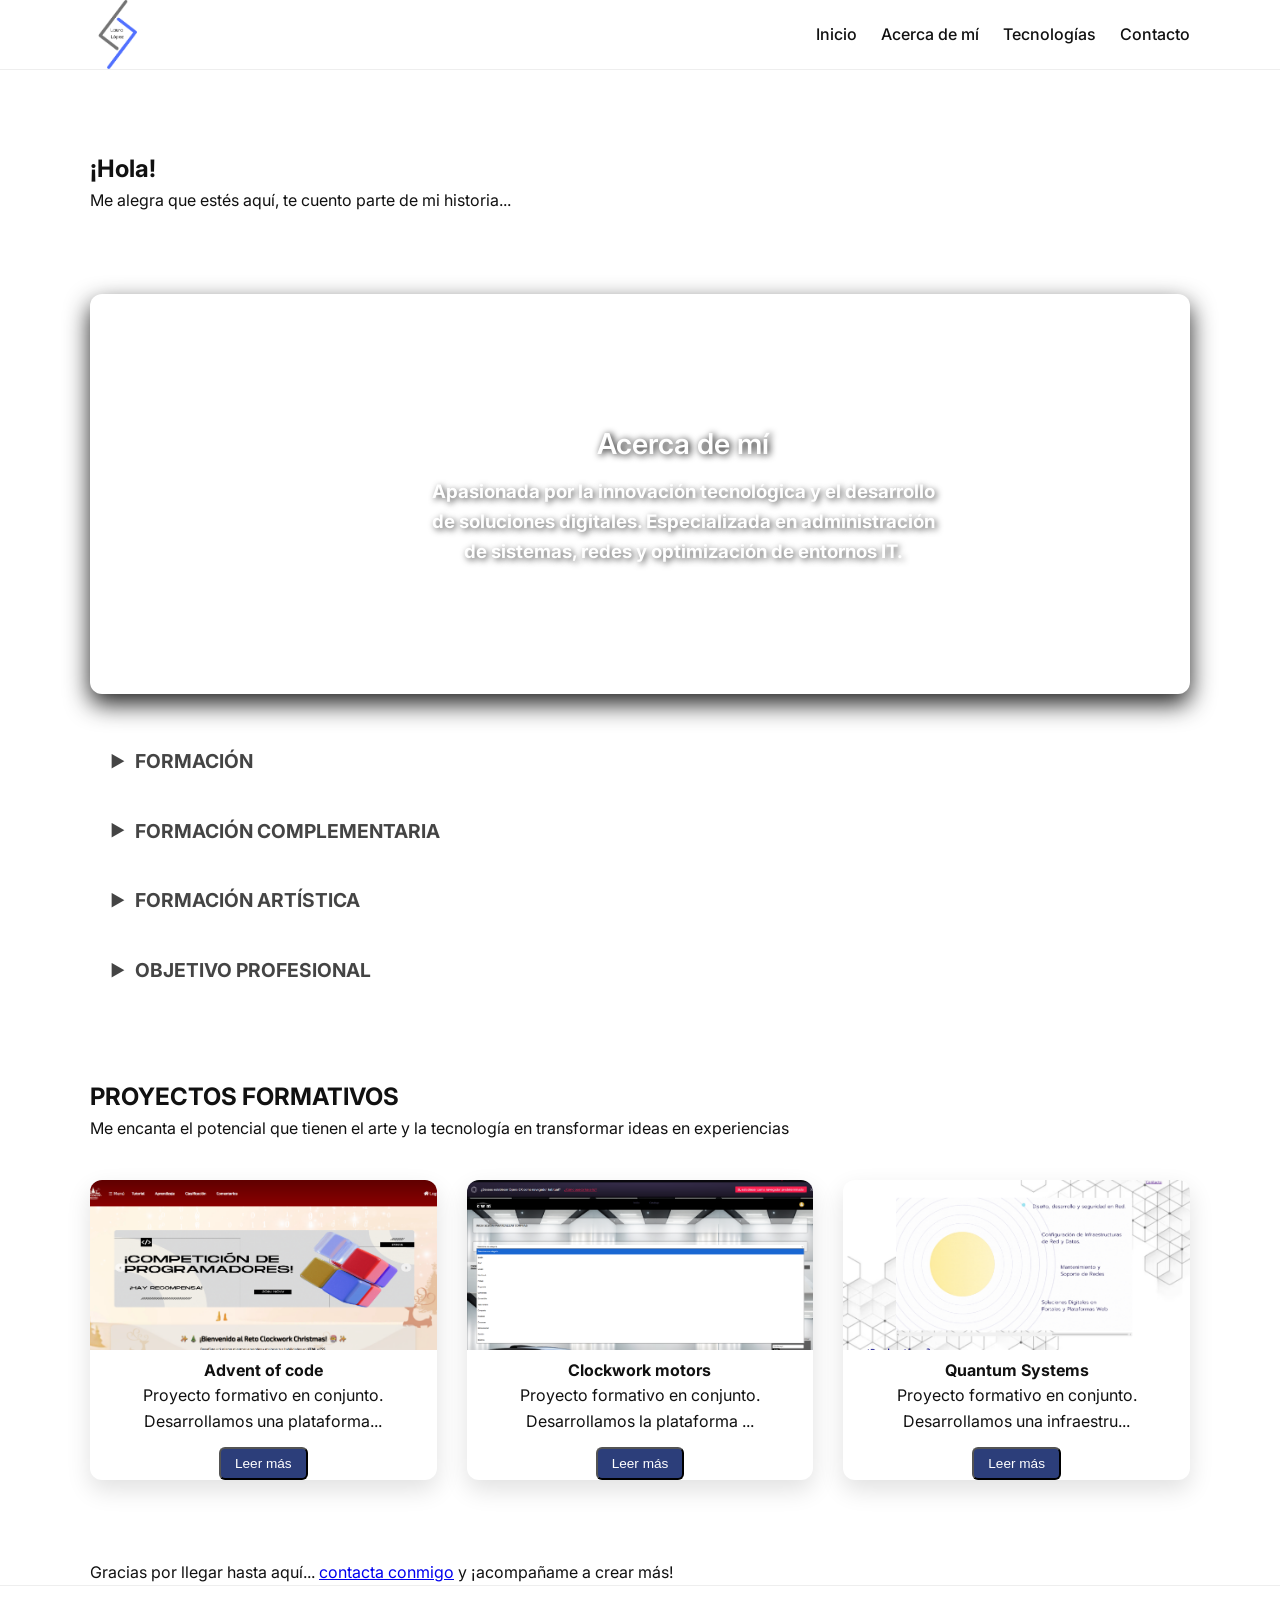
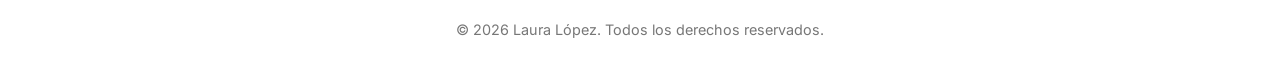
==== commit 729ab4af: "Update about.html" ====
--- a/about.html
+++ b/about.html
@@ -24,7 +24,7 @@
             <img src="assets/img/icon1.png" alt="Icono" class="logo">
             <nav>
                 <a href="index.html">Inicio</a>
-                <a href="about.html">Perfil</a>
+                <a href="about.html">Acerca de mí</a>
                 <a href="servicios.html">Tecnologías</a>
                 <a href="contacto.html">Contacto</a>
             </nav>
@@ -39,7 +39,7 @@
     <!-- ================= ABOUT BANNER ================= -->
     <section class="about-banner">
         <div class="about-banner-text">
-            <h2>Sobre mí</h2>
+            <h2>Acerca de mí</h2>
             <h3>Apasionada por la innovación tecnológica y el desarrollo de soluciones digitales. 
               Especializada en administración de sistemas, redes y optimización de entornos IT.</h3>
         </div>
